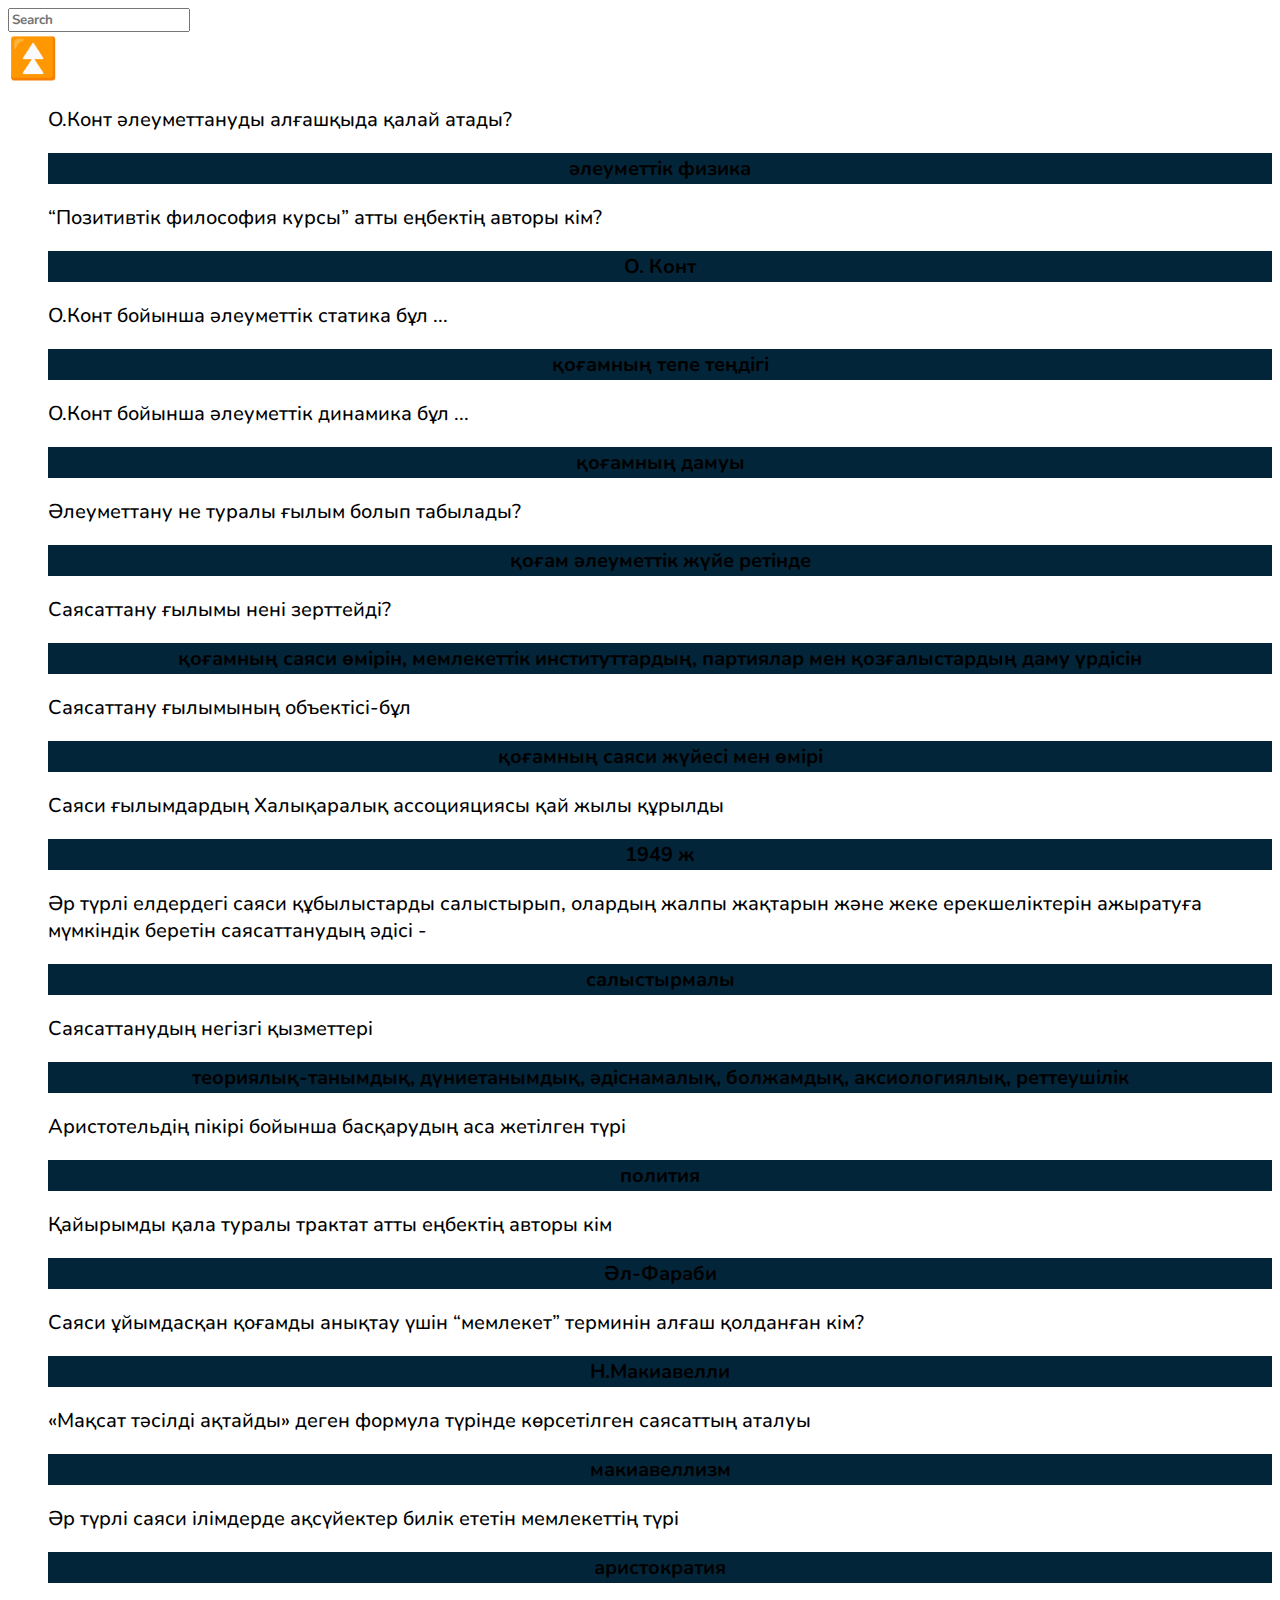
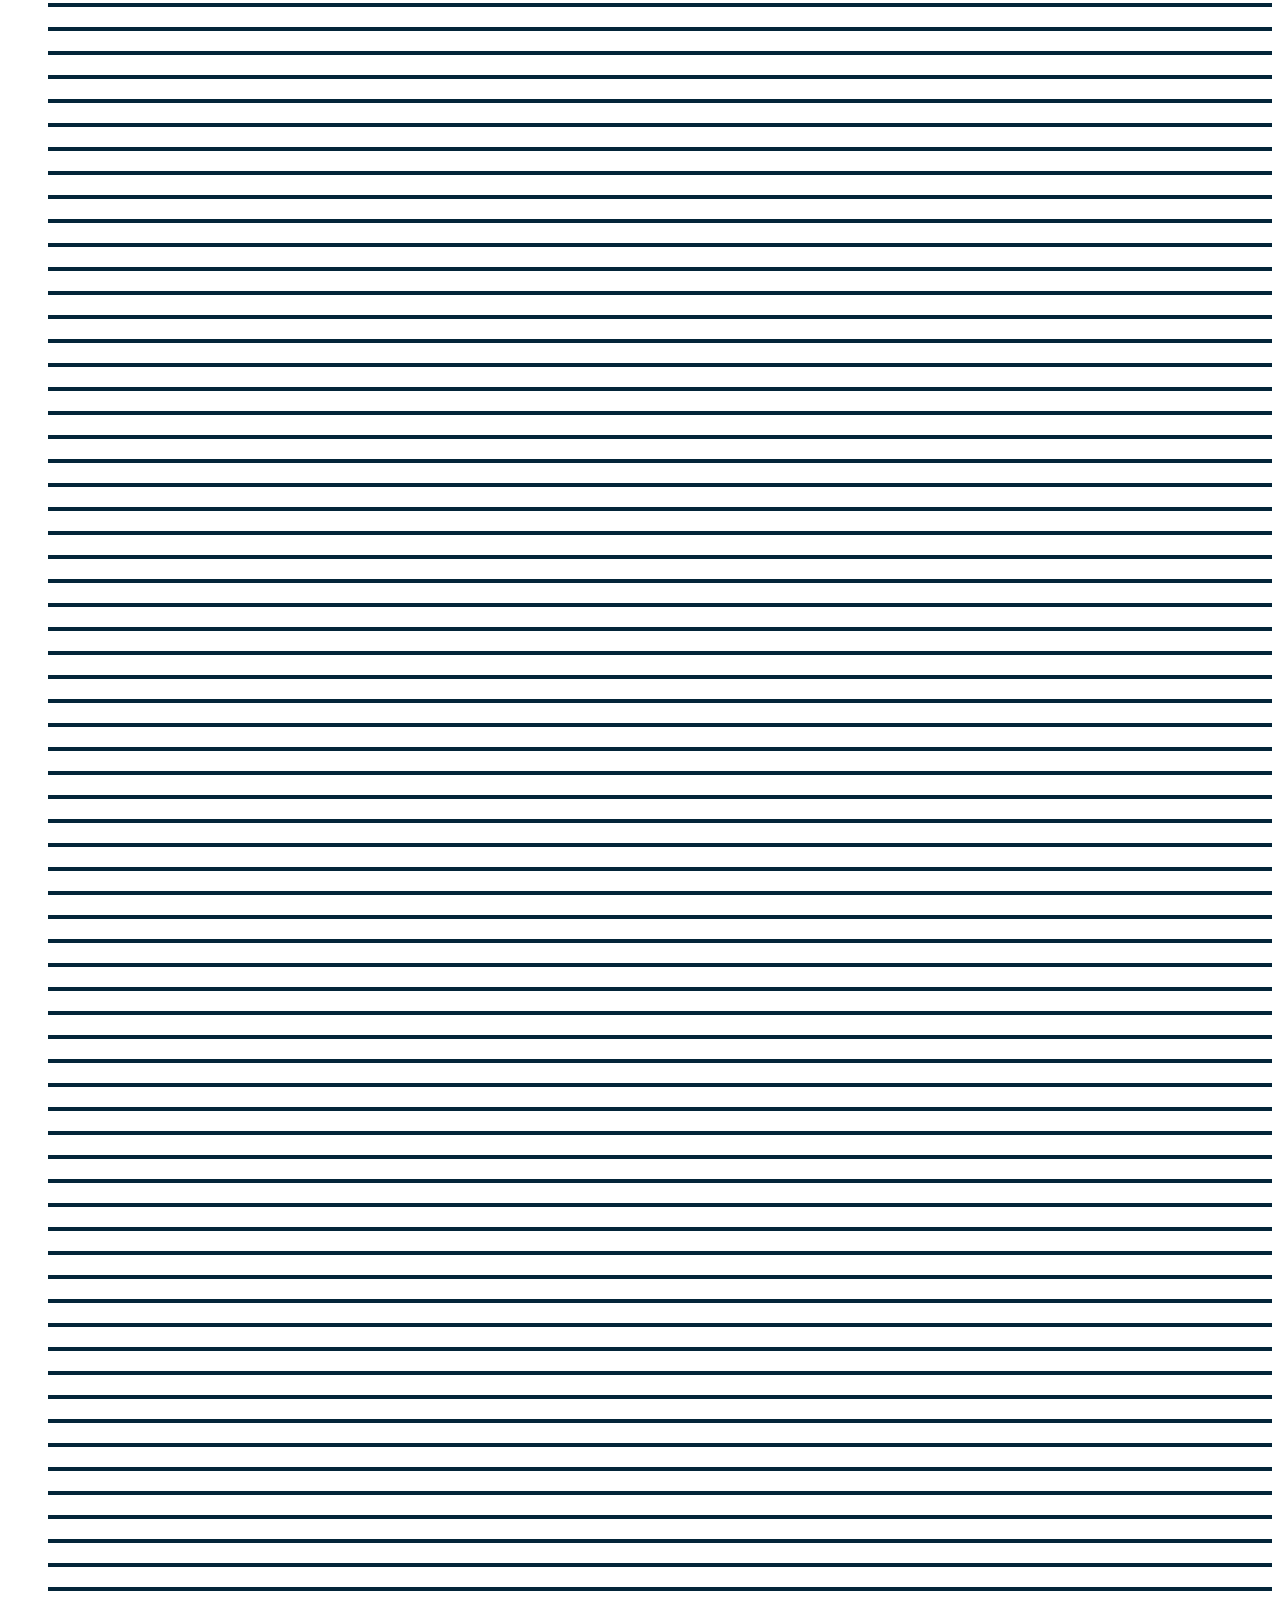
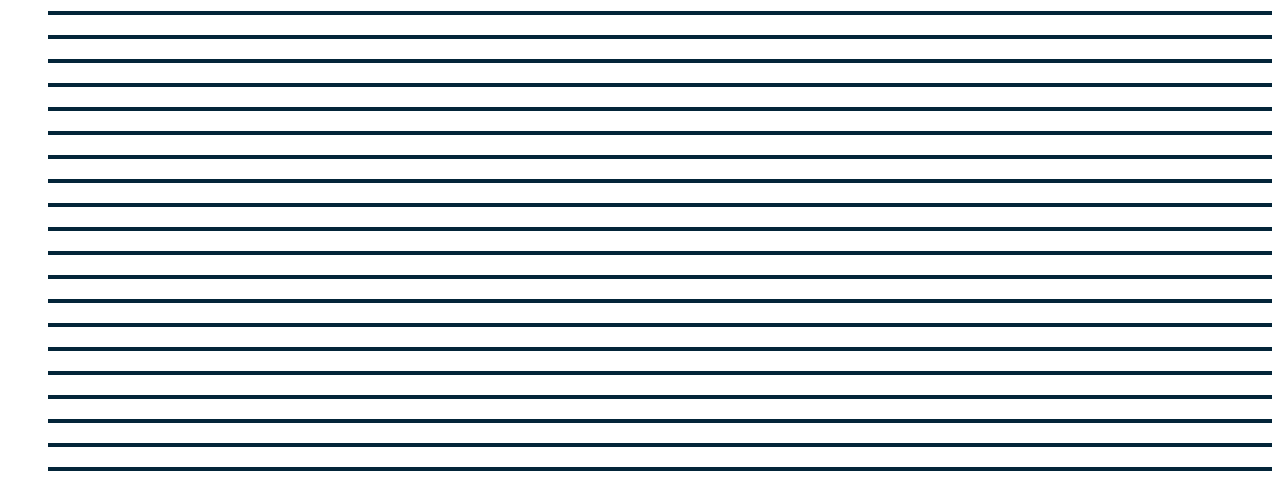
==== index.html @ fa83ff13 "Update and rename Sociology.html to index.html" ====
<!doctype html>
<html lang="ru">

<head>
  <title>Title</title>
  <meta charset="utf-8">
  <meta name="viewport" content="width=device-width, initial-scale=1, shrink-to-fit=no">
  <link rel="shortcut icon" href="4lmazs.png">
  <link href="https://cdn.jsdelivr.net/npm/bootstrap@5.2.1/dist/css/bootstrap.min.css" rel="stylesheet"
    integrity="sha384-iYQeCzEYFbKjA/T2uDLTpkwGzCiq6soy8tYaI1GyVh/UjpbCx/TYkiZhlZB6+fzT" crossorigin="anonymous">
    <link rel="stylesheet" href="Sociology.css">
</head>

<body class="bg-dark">
  <header class="pt-2" id="hdr">
    <nav class="nav justify-content-center">
        <input type="text" class="form-control w-50 position-fixed" id="search-input" placeholder="Search">
    </nav>
  </header>
  <main class="container px-md-5 py-2 mt-5 bg-black text-light">
    <a href="#hdr" class="btnUP position-fixed">⏫</a>
    <ul>
        <li class="li">О.Конт әлеуметтануды алғашқыда қалай атады? <p>әлеуметтік физика</p></li>
        <li class="li">“Позитивтік философия курсы” атты еңбектің авторы кім? <p>О. Конт</p></li>
        <li class="li">О.Конт бойынша әлеуметтік статика бұл ...<p>қоғамның тепе теңдігі</p></li>
        <li class="li">О.Конт бойынша әлеуметтік динамика бұл ...<p>қоғамның дамуы</p></li>
        <li class="li">Әлеуметтану не туралы ғылым болып табылады?<p>қоғам әлеуметтік жүйе ретінде</p></li>
        <li class="li">Cаясаттану ғылымы нені зерттейді?<p>қоғамның саяси өмірін, мемлекеттік институттардың, партиялар мен қозғалыстардың даму үрдісін</p></li>
        <li class="li">Саясаттану ғылымының объектісі-бұл<p>қоғамның саяси жүйесі мен өмірі</p></li>
        <li class="li">Саяси ғылымдардың Халықаралық ассоцияциясы қай жылы құрылды<p>1949 ж</p></li>
        <li class="li">Әр түрлі елдердегі саяси құбылыстарды салыстырып, олардың жалпы жақтарын және жеке ерекшеліктерін ажыратуға мүмкіндік беретін саясаттанудың әдісі -<p>салыстырмалы</p></li>
        <li class="li">Саясаттанудың негізгі қызметтері<p>теориялық-танымдық, дүниетанымдық, әдіснамалық, болжамдық, аксиологиялық, реттеушілік</p></li>
        <li class="li">Аристотельдің пікірі бойынша басқарудың аса жетілген түрі<p>полития</p></li>
        <li class="li">Қайырымды қала туралы трактат атты еңбектің авторы кім<p>Әл-Фараби</p></li>
        <li class="li">Саяси ұйымдасқан қоғамды анықтау үшін “мемлекет” терминін алғаш қолданған кім?<p>Н.Макиавелли</p></li>
        <li class="li">«Мақсат тәсілді ақтайды» деген формула түрінде көрсетілген саясаттың аталуы<p>макиавеллизм</p></li>
        <li class="li">Әр түрлі саяси ілімдерде ақсүйектер билік ететін мемлекеттің түрі<p>аристократия</p></li>
        <li class="li"><p></p></li>
        <li class="li"><p></p></li>
        <li class="li"><p></p></li>
        <li class="li"><p></p></li>
        <li class="li"><p></p></li>
        <li class="li"><p></p></li>
        <li class="li"><p></p></li>
        <li class="li"><p></p></li>
        <li class="li"><p></p></li>
        <li class="li"><p></p></li>
        <li class="li"><p></p></li>
        <li class="li"><p></p></li>
        <li class="li"><p></p></li>
        <li class="li"><p></p></li>
        <li class="li"><p></p></li>
        <li class="li"><p></p></li>
        <li class="li"><p></p></li>
        <li class="li"><p></p></li>
        <li class="li"><p></p></li>
        <li class="li"><p></p></li>
        <li class="li"><p></p></li>
        <li class="li"><p></p></li>
        <li class="li"><p></p></li>
        <li class="li"><p></p></li>
        <li class="li"><p></p></li>
        <li class="li"><p></p></li>
        <li class="li"><p></p></li>
        <li class="li"><p></p></li>
        <li class="li"><p></p></li>
        <li class="li"><p></p></li>
        <li class="li"><p></p></li>
        <li class="li"><p></p></li>
        <li class="li"><p></p></li>
        <li class="li"><p></p></li>
        <li class="li"><p></p></li>
        <li class="li"><p></p></li>
        <li class="li"><p></p></li>
        <li class="li"><p></p></li>
        <li class="li"><p></p></li>
        <li class="li"><p></p></li>
        <li class="li"><p></p></li>
        <li class="li"><p></p></li>
        <li class="li"><p></p></li>
        <li class="li"><p></p></li>
        <li class="li"><p></p></li>
        <li class="li"><p></p></li>
        <li class="li"><p></p></li>
        <li class="li"><p></p></li>
        <li class="li"><p></p></li>
        <li class="li"><p></p></li>
        <li class="li"><p></p></li>
        <li class="li"><p></p></li>
        <li class="li"><p></p></li>
        <li class="li"><p></p></li>
        <li class="li"><p></p></li>
        <li class="li"><p></p></li>
        <li class="li"><p></p></li>
        <li class="li"><p></p></li>
        <li class="li"><p></p></li>
        <li class="li"><p></p></li>
        <li class="li"><p></p></li>
        <li class="li"><p></p></li>
        <li class="li"><p></p></li>
        <li class="li"><p></p></li>
        <li class="li"><p></p></li>
        <li class="li"><p></p></li>
        <li class="li"><p></p></li>
        <li class="li"><p></p></li>
        <li class="li"><p></p></li>
        <li class="li"><p></p></li>
        <li class="li"><p></p></li>
        <li class="li"><p></p></li>
        <li class="li"><p></p></li>
        <li class="li"><p></p></li>
        <li class="li"><p></p></li>
        <li class="li"><p></p></li>
        <li class="li"><p></p></li>
        <li class="li"><p></p></li>
        <li class="li"><p></p></li>
        <li class="li"><p></p></li>
        <li class="li"><p></p></li>
        <li class="li"><p></p></li>
        <li class="li"><p></p></li>
        <li class="li"><p></p></li>
        <li class="li"><p></p></li>
        <li class="li"><p></p></li>
        <li class="li"><p></p></li>
    </ul>
  </main>
  <footer>
    <!-- place footer here -->
  </footer>
  <script src="Sociology.js"></script>
</body>

</html>
---- Sociology.css ----
@import url('https://fonts.googleapis.com/css2?family=Nunito:wght@500&display=swap');
* {
    font-family: 'Nunito';
}
.form-control {
    font-weight: bold;
}
main {
    border-radius: 20px;
}
ul{
    list-style-type:  none;
    font-size: 20px;
}
li {
    font-weight: 500;
}
p {
    background-color: #032539;
    text-align: center;
    font-weight: 700;
    padding-top: 2px;
    padding-bottom: 2px;
}
.btnUP {
    text-decoration: none;
    top: 90%;
    left: 94.5%;
    font-size: 40px;
}
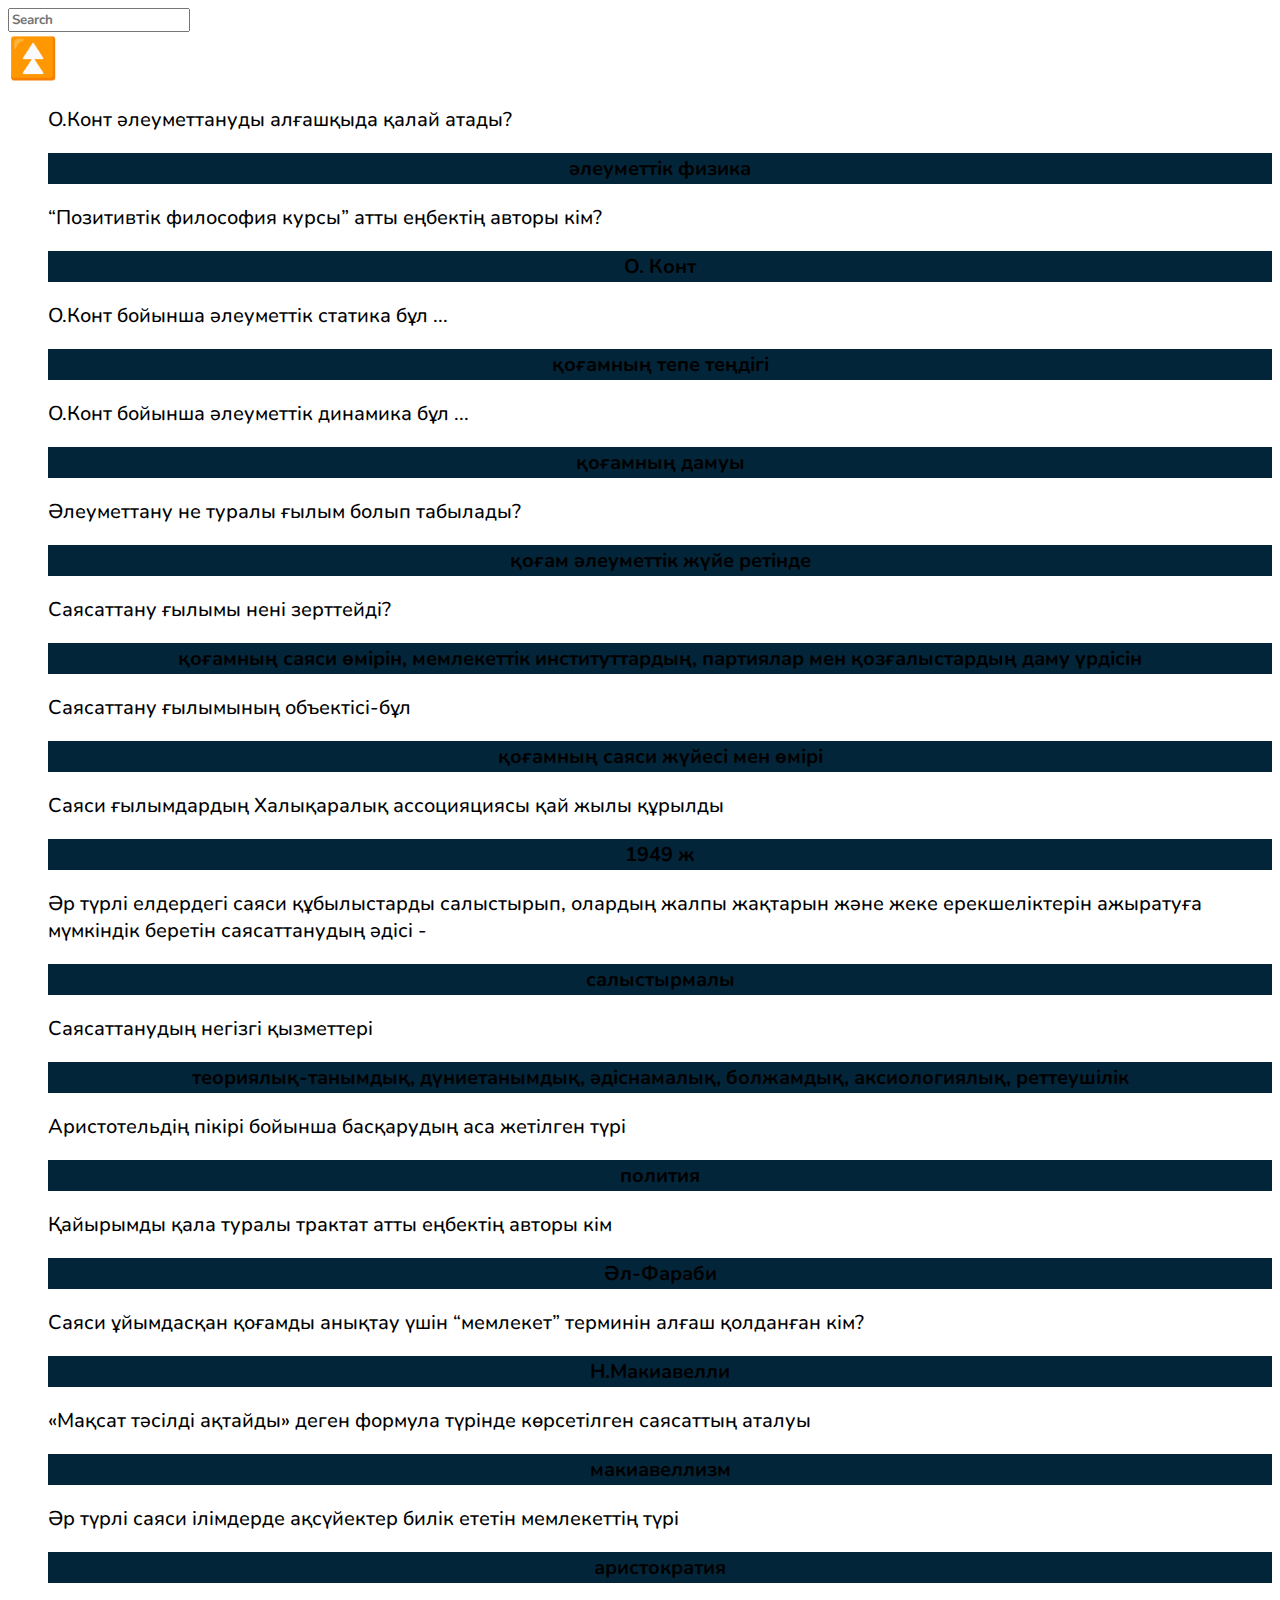
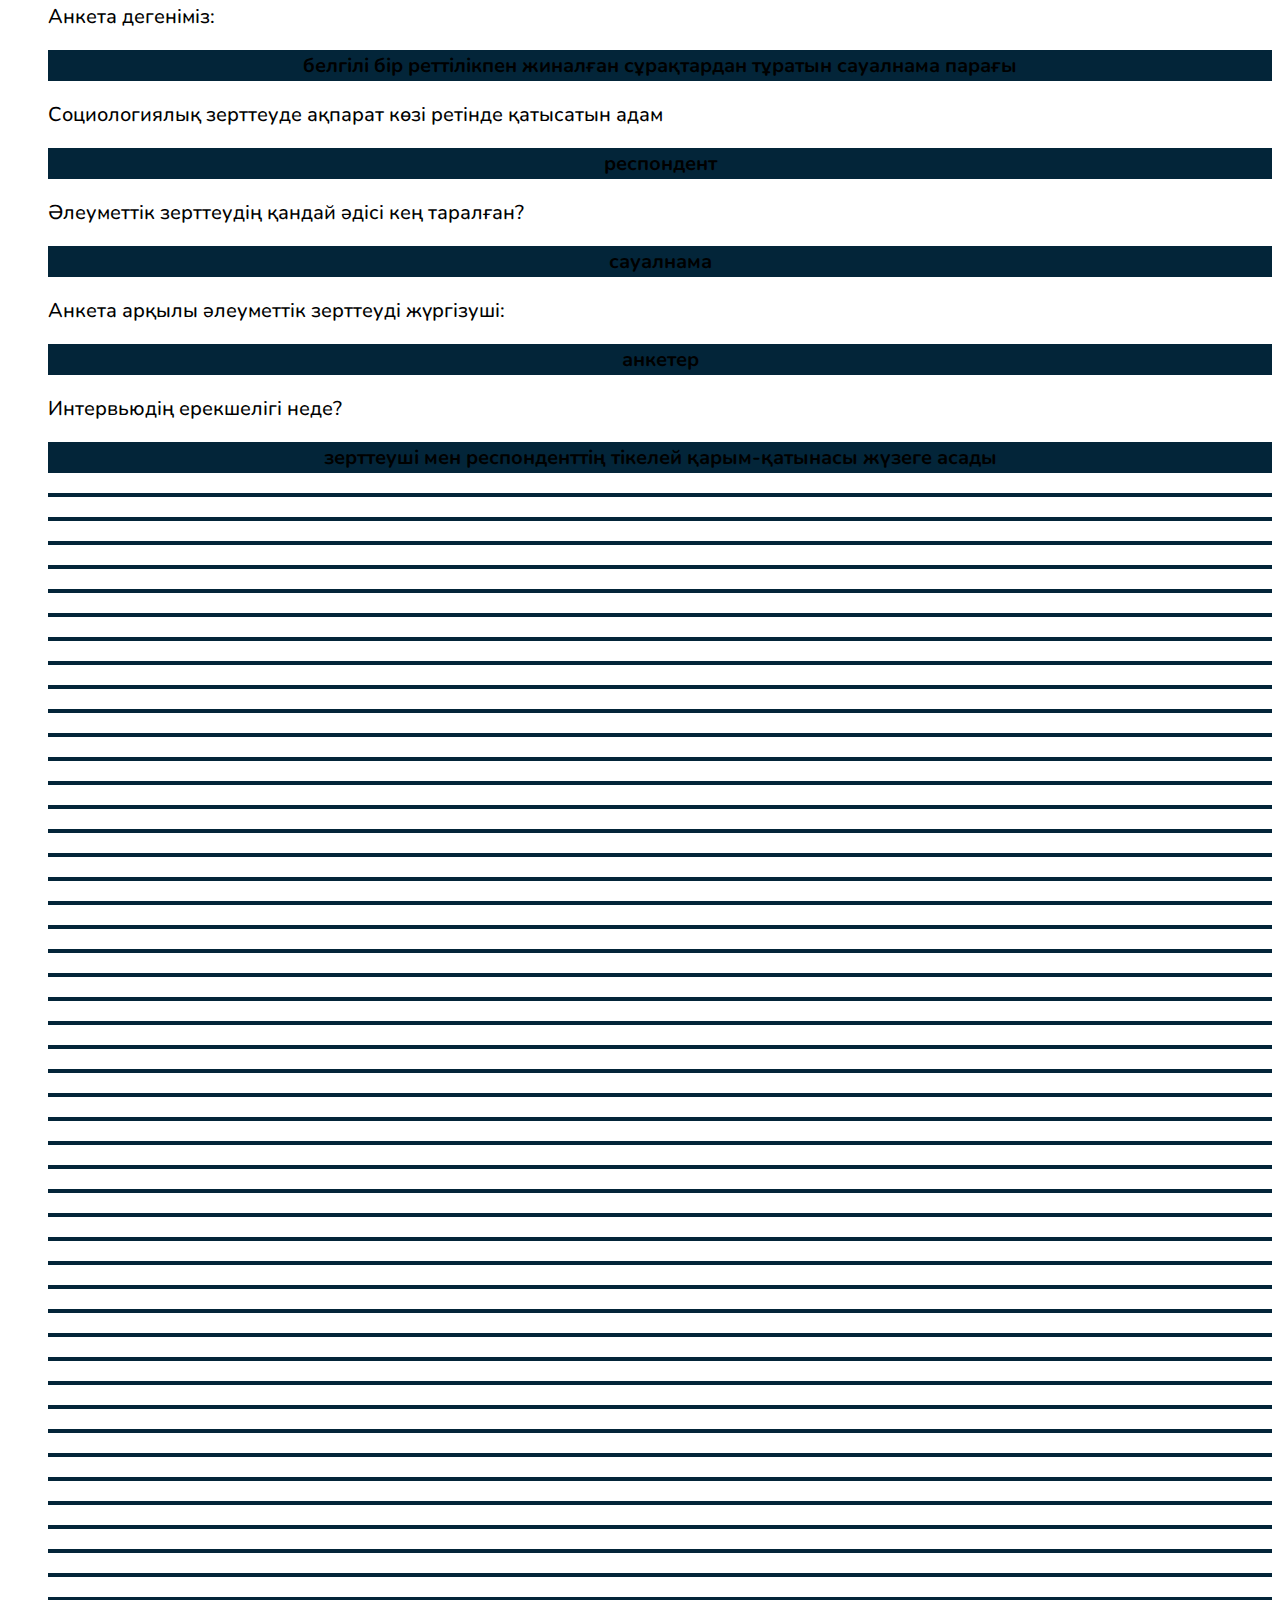
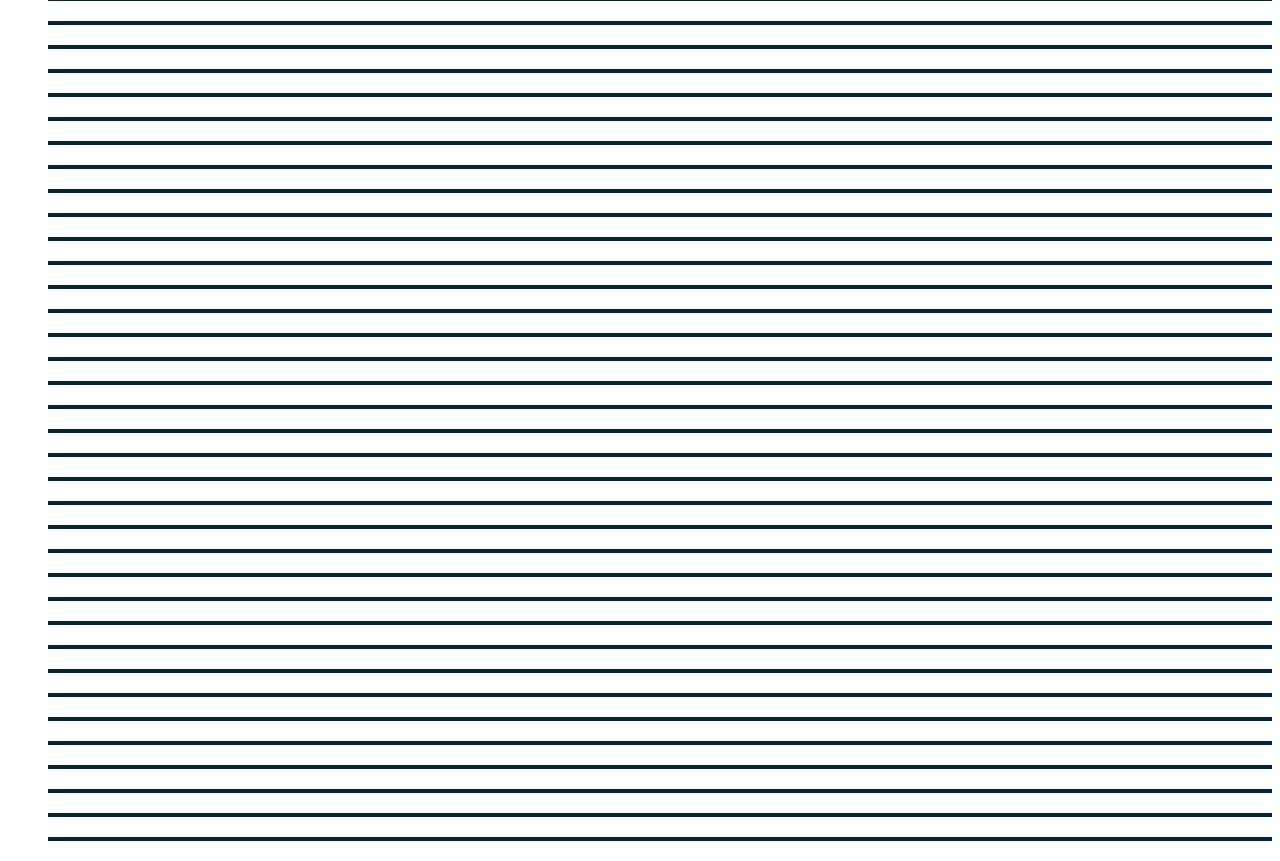
==== commit 25f199fd: "index.html" ====
--- a/index.html
+++ b/index.html
@@ -2,7 +2,7 @@
 <html lang="ru">
 
 <head>
-  <title>Title</title>
+  <title>Социология|4s</title>
   <meta charset="utf-8">
   <meta name="viewport" content="width=device-width, initial-scale=1, shrink-to-fit=no">
   <link rel="shortcut icon" href="4lmazs.png">
@@ -35,11 +35,11 @@
         <li class="li">Саяси ұйымдасқан қоғамды анықтау үшін “мемлекет” терминін алғаш қолданған кім?<p>Н.Макиавелли</p></li>
         <li class="li">«Мақсат тәсілді ақтайды» деген формула түрінде көрсетілген саясаттың аталуы<p>макиавеллизм</p></li>
         <li class="li">Әр түрлі саяси ілімдерде ақсүйектер билік ететін мемлекеттің түрі<p>аристократия</p></li>
-        <li class="li"><p></p></li>
-        <li class="li"><p></p></li>
-        <li class="li"><p></p></li>
-        <li class="li"><p></p></li>
-        <li class="li"><p></p></li>
+        <li class="li">Анкета дегеніміз: <p>белгілі бір  реттілікпен жиналған сұрақтардан тұратын сауалнама парағы </p></li>
+        <li class="li">Социологиялық зерттеуде ақпарат көзі ретінде қатысатын адам <p>респондент </p></li>
+        <li class="li">Әлеуметтік зерттеудің қандай әдісі кең таралған? <p>сауалнама </p></li>
+        <li class="li">Анкета арқылы әлеуметтік зерттеуді жүргізуші: <p>анкетер </p></li>
+        <li class="li">Интервьюдің ерекшелігі неде? <p>зерттеуші мен респонденттің тікелей қарым-қатынасы жүзеге асады </p></li>
         <li class="li"><p></p></li>
         <li class="li"><p></p></li>
         <li class="li"><p></p></li>
